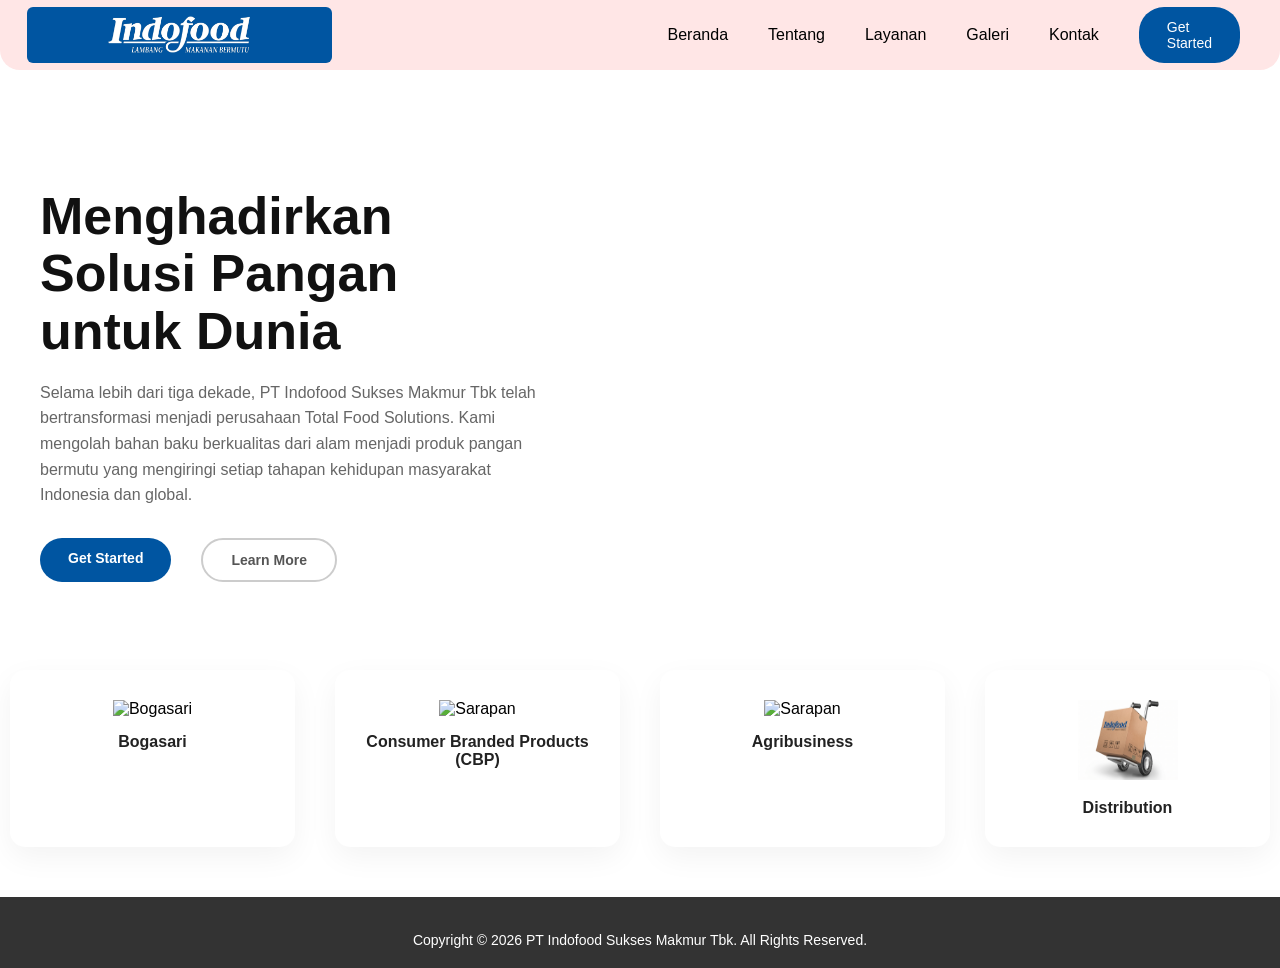
==== index.html @ 94a963d6 "Fix HTML encoding issues in index.html" ====
<!DOCTYPE html>
<html lang="en">
<head>
    <meta charset="UTF-8">
    <meta name="viewport" content="width=device-width, initial-scale=1.0">
    <title>Creative Digital Solution</title>
    <link rel="stylesheet" href="style.css">
    <link rel="stylesheet" href="responsive.css">
</head>
<body>

    <nav class="navbar">
        <div class="logo">
            <a href="index.html">
        <img src="Logo Indofood.png" alt="Logo"></div>
        <ul class="nav-links">
            <li><a href="index.html">Beranda</a></li>
            <li><a href="about.html">Tentang</a></li>
            <li><a href="layanan.html">Layanan</a></li>
            <li><a href="galeri.html">Galeri</a></li>
            <li><a href="kontak.html">Kontak</a></li>
            <li><a href="#" class="btn btn-blue">Get Started</a></li>
        </ul>   
    </nav>

    <section class="hero">
        <div class="hero-content">
            <h1>Menghadirkan Solusi Pangan untuk Dunia</h1>
            <p>Selama lebih dari tiga dekade, PT Indofood Sukses Makmur Tbk telah bertransformasi menjadi perusahaan Total Food Solutions. Kami mengolah bahan baku berkualitas dari alam menjadi produk pangan bermutu yang mengiringi setiap tahapan kehidupan masyarakat Indonesia dan global.</p>
         <div class="hero-buttons">
        <a href="#" class="btn btn-blue">Get Started</a>

        <div class="interactive-trigger">
            <a href="#" class="btn btn-outline">Learn More</a>

            <div class="hover-card">
                <div class="icon">📦</div>
                <h3>Informasi Layanan</h3>
                <p>Kami menyediakan ekosistem pangan terintegrasi mulai dari produksi hingga distribusi global.</p>
            </div> 
        </div> </div>
        </div>
        <div class="hero-image">
            <div class="placeholder-art">
               <div class="slideshow-container">
                    <img src="Foto Kurir.png" alt="Illustration" class="slide">
                    <img src="boxes.png" alt="Illustration" class="slide">
                    <img src="indofoodo.png" alt="Illustration" class="slide">   
            </div>
        </div>
    </section>

    <section class="features">
      
        <div class="card">
    
    <div class="card-main-content">
        <img src="tepung.png" alt="Bogasari">
        <h3>Bogasari</h3>
    </div>

    <div class="card-hover-panel">
        <h4>Bogasari Division</h4>
        <p>Memproduksi tepung terigu berkualitas tinggi dan produk sampingan untuk pasar nasional.</p>
    </div>

</div>
        <div class="card">
    <div class="card-main-content">
        <div class="icon"><img src="sarapan.png" alt="Sarapan"></div>
        <h3>Consumer Branded Products (CBP)</h3>
    </div> <div class="card-hover-panel">
        <h4>Consumer Branded Products (CBP)</h4>
        <p>Menyediakan produk pangan bermerk untuk memenuhi kebutuhan konsumen di pasar nasional.</p>
    </div>
</div>
       <div class="card">
    <div class="card-main-content">
        <div class="icon"><img src="madu.png" alt="Sarapan"></div>
        <h3>Agribusiness</h3>
    </div> <div class="card-hover-panel">
        <h4>Agribusiness</h4>
        <p>Menyediakan solusi pertanian terintegrasi untuk mendukung produksi pangan berkualitas tinggi.</p>
        <a href="#" class="card-link">Lihat Detail →</a>
    </div>
</div>
       <div class="card">
    <div class="card-main-content">
        <div class="icon"><img src="distribusi.png" alt="Distribusi"></div>
        <h3>Distribution</h3>
    </div> <div class="card-hover-panel">
        <h4>Distribution</h4>
        <p>Menyediakan solusi distribusi terintegrasi untuk memastikan produk sampai ke tangan konsumen dengan efisien.</p>
        <a href="#" class="card-link">Lihat Detail →</a>
    </div>
</div>
    </section>
    <footer style="background-color: #333; color: #fff; padding: 20px; text-align: center;">
    <p style="margin-top: 15px; font-size: 14px;">Copyright &copy; 2026 PT Indofood Sukses Makmur Tbk. All Rights Reserved.</p>
</footer>
</body>
</html>
---- style.css ----
/* --- 1. The Clean Global Reset --- */
html, body {
    margin: 0;
    padding: 0;
    width: 100%;
    font-family: neo-grotesk, sans-serif;
    overflow-x: hidden; /* Prevents horizontal scrollbars on small screens */
}

* {
    box-sizing: border-box;
    margin: 0;
    padding: 0;
}

h1, p, .hero-buttons, .card {

    margin: initial; 
}
/* --- Reusable Buttons --- */
.btn {
    padding: 12px 28px;
    border-radius: 25px;
    font-weight: bold;
    font-size: 14px;
    transition: 0.3s;
    display: inline-block;
}

.btn-blue {
    background-color: #0055A1;
    color: white !important;
    text-decoration: none;
}

.btn-blue:hover {
    background-color: #0055A1;
}

.btn-outline {
    border: 2px solid #ccc;
    color: #555;
    margin-left: 15px;
    text-decoration: none;
}

.btn-outline:hover {
    background-color: #eee;
}

/* --- 1. Navbar Styles --- */
.navbar {
    display: flex;
    justify-content: space-between;
    align-items: center; 
    padding: 20px 20px;
    background-color: #ffe6e6; 
    border-radius: 0 0 20px 20px;   
    width: 100%;
    height: 70px;
}

.logo {
    height: 70px;   
    width: 100%;     
    display: flex; 
 
}
.logo a {
    display: flex;
    align-items: center;
    text-decoration: none;
    border-radius: 50%;
    padding: 5px;
}
.logo img {
    height: 100%;
    width: auto;
    border-radius: 8px;
    padding: 2px;
    object-fit: cover;
}
.nav-links {
    display: flex;
    list-style: none;   
    align-items: center;
}

.nav-links li {
    margin: 0 20px;
}

.nav-links a {
    color: #000000;
    font-weight: 500;
    text-decoration: none;
}

.nav-links a:hover {
    color: #0046ff;
}

/* --- 2. Hero Section Styles --- */
.hero {
    display: flex;
    align-items: center;
    justify-content: space-between;
    padding: 60px 0;
    min-height: 70vh;
}

.hero-content {
    flex: 1;
    max-width: 500px;
    margin-left: 40px;
    margin-right: 40px;
}

.hero-content h1 {
    font-size: 52px;
    font-weight: 800;
    line-height: 1.1;
    color: #111;
    margin-bottom: 20px;
}

.hero-content p {
    color: #666;
    font-size: 16px;
    line-height: 1.6;
    margin-bottom: 30px;
}

.hero-image {
    flex: 1;
    display: flex;
    justify-content: center;
    position: relative;
    margin-top: 30px; /* Adds space above the image if you want to push it down */
    margin-right: 20px; /* Adds space to the right of the image if you want to pull it left */    
    transition: transform 1s; /* Smooth hover effect */
}
.hero-buttons {
    display: flex;
    gap: 15px;
    /* overflow: hidden;  <-- REMOVE OR DELETE THIS LINE IF IT EXISTS */
}
.slideshow-container {
    width: 100%;          /* Forces the image to responsive-scale to its container */
    max-width: 500px;     /* CHANGE THIS: Controls the maximum width/size of your image */
    height: 300px;         /* Keeps the aspect ratio perfect so it doesn't warp */
    margin-top: 30px;     /* CHANGE THIS: Adds space above the image if you want to push it down */
    margin-right: 20px;   /* CHANGE THIS: Adds space to the right of the image if you want to pull it left */
    transition: transform 1s; /* Smooth hover effect */
    padding: 20px;           /* Ensures no extra space around the image */
}
.slide {
    position: absolute;
    top: 0;
    left: 0;
    width: 100%;
    height: 300px;
    opacity: 0;
    display:block;
    object-fit: cover; /* Ensures the image covers the container without distortion */
    padding: 12px; 
    
    
    border-radius: 16px; 

    /* Keep your premium hover transition intact! */
    transition: transform 0.6s cubic-bezier(0.25, 1, 0.5, 1); 
    will-change: transform;
    animation: autoSlide 12s infinite ease-in-out;
    
    transition: transform 0.6s cubic-bezier(0.25, 1, 0.5, 1), opacity 0.3s;
}

.slide:hover {
    /* 3. INCREASE THE ZOOM SLIGHTLY (1.01 is too small to notice, 1.05 is perfect) */
    transform: scale(1.05); 
    cursor: pointer;
}

/* 3. Staggering the start time for each image so they don't slide at once */
.slide:nth-child(1) {
    animation-delay: 0s;
}
.slide:nth-child(2) {
    animation-delay: 4s; /* Starts 4 seconds in */
}
.slide:nth-child(3) {
    animation-delay: 8s; /* Starts 8 seconds in */
}

/* 4. THE ANIMATION TIMELINE MATH */
@keyframes autoSlide {
    0% { 
        opacity: 0; 
        pointer-events: none; /* Invisible to mouse */
    }
    5% { 
        opacity: 1; 
        pointer-events: auto; /* Clickable/Hoverable when visible! */
    }    
    33% { 
        opacity: 1; 
        pointer-events: auto; 
    }   
    38% { 
        opacity: 0; 
        pointer-events: none; /* Becomes invisible to mouse again */
    }   
    100% { 
        opacity: 0; 
        pointer-events: none; 
    }  
}
/* Background blob style for the illustration */
.circle-gradient {
    position: absolute;
    width: 200px;
    height: 200px;
    background: linear-gradient(135deg, #2b57ff, #a855f7);
    border-radius: 50%;
    z-index: -1;
    top: -20px;
    filter: blur(1px);
}

/* --- 3. Features Cards Styles --- */
.features {
    display: flex;
    justify-content: space-between;
    gap: 20px;
    margin-top: -30px; /* Pulls cards up slightly over the layout */
    padding-bottom: 50px;
}

.card {
    background: white;
    flex: 1;
    padding: 30px 20px;
    border-radius: 15px;
    text-align: center;
    margin-right: 40px;
    margin-left: 40px;
    box-shadow: 0 10px 30px rgba(0, 0, 0, 0.05);
    transition: transform 0.3s;
}

.card:hover {
    transform: translateY(-5px);    
}

.card img {
    width: 100px;
    height: 80px;
    margin-bottom: 15px;
}

.card h3 {
    font-size: 16px;
    color: #222;
    font-weight: 600;
}
/* 1. The wrapper container */
.interactive-trigger {
    display: inline-block;
    position: relative; /* <-- MAKE SURE THIS IS HERE! */
    visibility: visible !important;
    overflow: visible !important;
}
/* 2. Style your floating card (Hidden by default) */
.hover-card {
    position: absolute;
    top: 100%; 
    left: 50%;
    transform: translateX(-50%) translateY(15px); 
    
    width: 280px;
    background: white;
    padding: 20px;
    border-radius: 12px;
    box-shadow: 0 10px 30px rgba(0, 0, 0, 0.15);
    text-align: center;
    
    opacity: 0;
    pointer-events: none; 
    
    transition: opacity 0.4s ease, transform 0.4s cubic-bezier(0.25, 1, 0.5, 1);
    z-index: 99; 
}
.hover-card.icon { font-size: 30px; margin-bottom: 8px; }
.hover-card h3 { font-size: 16px; color: #222; margin-bottom: 5px; }
.hover-card p { font-size: 13px; color: #666; line-height: 1.4; }

.interactive-trigger:hover .hover-card {
    opacity: 1;
    pointer-events: auto;
    transform: translateX(-50%) translateY(5px); 
}
/* 1. Prepare the main card to hold an absolute floating panel */
.card {
    position: relative; /* Acts as the anchor boundary */
    overflow: hidden;   /* Keeps the hidden panel from showing outside the rounded corners */
    
    background: white;
    flex: 1;
    padding: 30px 20px;
    border-radius: 15px;
    text-align: center;
    margin: 0 10px;
    box-shadow: 0 10px 30px rgba(0, 0, 0, 0.05);
    transition: transform 0.3s ease, box-shadow 0.3s ease;
}

/* 2. Style the Hidden Hover Panel */
.card-hover-panel {
    position: absolute;
    bottom: 0;
    left: 0;
    width: 100%;
    height: 100%; /* Covers the entire box */
    background: rgba(255, 255, 255, 0.98); /* Clean white background */
    padding: 25px 20px;
    
    display: flex;
    flex-direction: column;
    justify-content: center;
    align-items: center;
    gap: 10px;
    
    /* Hide it completely by default and push it down slightly */
    opacity: 0;
    transform: translateY(20px);
    pointer-events: none;
    
    /* Smooth transition slide */
    transition: opacity 0.3s ease, transform 0.4s cubic-bezier(0.25, 1, 0.5, 1);
}

/* 3. Panel Typography Styles */
.card-hover-panel h4 { font-size: 16px; color: #0055A1; font-weight: 600; }
.card-hover-panel p { font-size: 13px; color: #666; line-height: 1.4; }
.card-link { font-size: 13px; color: #0055A1; font-weight: 600; text-decoration: none; }

/* 4. THE HOVER TRIGGER: Slide up and reveal the details! */
.card:hover .card-hover-panel {
    opacity: 1;
    transform: translateY(0); /* Snaps perfectly over the original image */
    pointer-events: auto;
}

/* Optional: Make the outer box pop slightly on hover too */
.card:hover {
    transform: translateY(-5px);
    box-shadow: 0 15px 35px rgba(0, 0, 0, 0.1);
}
.card-hover-panel {
    position: absolute;
    bottom: 0;
    left: 0;
    width: 100%;
    height: 100%; /* Covers the entire box */
    background: rgba(255, 255, 255, 0.98); /* Clean white background */
    padding: 25px 20px;
    
    display: flex;
    flex-direction: column;
    justify-content: center;
    align-items: center;
    gap: 10px;
    
    /* Hide it completely by default and push it down slightly */
    opacity: 0;
    transform: translateY(20px);
    pointer-events: none;
    
    /* Smooth transition slide */
    transition: opacity 0.3s ease, transform 0.4s cubic-bezier(0.25, 1, 0.5, 1);
}

/* 3. Panel Typography Styles */
.card-hover-panel h4 { font-size: 16px; color: #0055A1; font-weight: 600; }
.card-hover-panel p { font-size: 13px; color: #666; line-height: 1.4; }
.card-link { font-size: 13px; color: #0055A1; font-weight: 600; text-decoration: none; }

/* 4. THE HOVER TRIGGER: Slide up and reveal the details! */
.card:hover .card-hover-panel {
    opacity: 1;
    transform: translateY(0); /* Snaps perfectly over the original image */
    pointer-events: auto;
}

/* Optional: Make the outer box pop slightly on hover too */
.card:hover {
    transform: translateY(-5px);
    box-shadow: 0 15px 35px rgba(0, 0, 0, 0.1);
}
---- responsive.css ----
/* ==========================================================================
   1. TABLET LAYOUT (Screens smaller than 1024px wide)
   ========================================================================== */
@media (max-width: 1024px) {
    /* Shrink huge desktop padding so content doesn't get squeezed */
    .hero {
        padding: 60px 5%;
    }
    
    /* Make your main 4 cards drop into a comfortable 2x2 grid matrix */
    .card-container {
        display: grid;
        grid-template-columns: repeat(2, 1fr);
        gap: 20px;
    }
}

/* ==========================================================================
   2. MOBILE PHONE LAYOUT (Screens smaller than 768px wide)
   ========================================================================== */
@media (max-width: 768px) {
    /* Stack your hero buttons vertically if they run out of horizontal space */
    .hero-buttons {
        display: flex;
        flex-direction: column;
        width: 100%;
        gap: 15px;
    }
    
    /* Force your cards into a single, vertical column so users can just scroll down */
    .card-container {
        grid-template-columns: 1fr;
    }
    
    /* Slightly decrease font sizes so headings don't wrap awkwardly */
    h1 {
        font-size: 28px;
    }
}
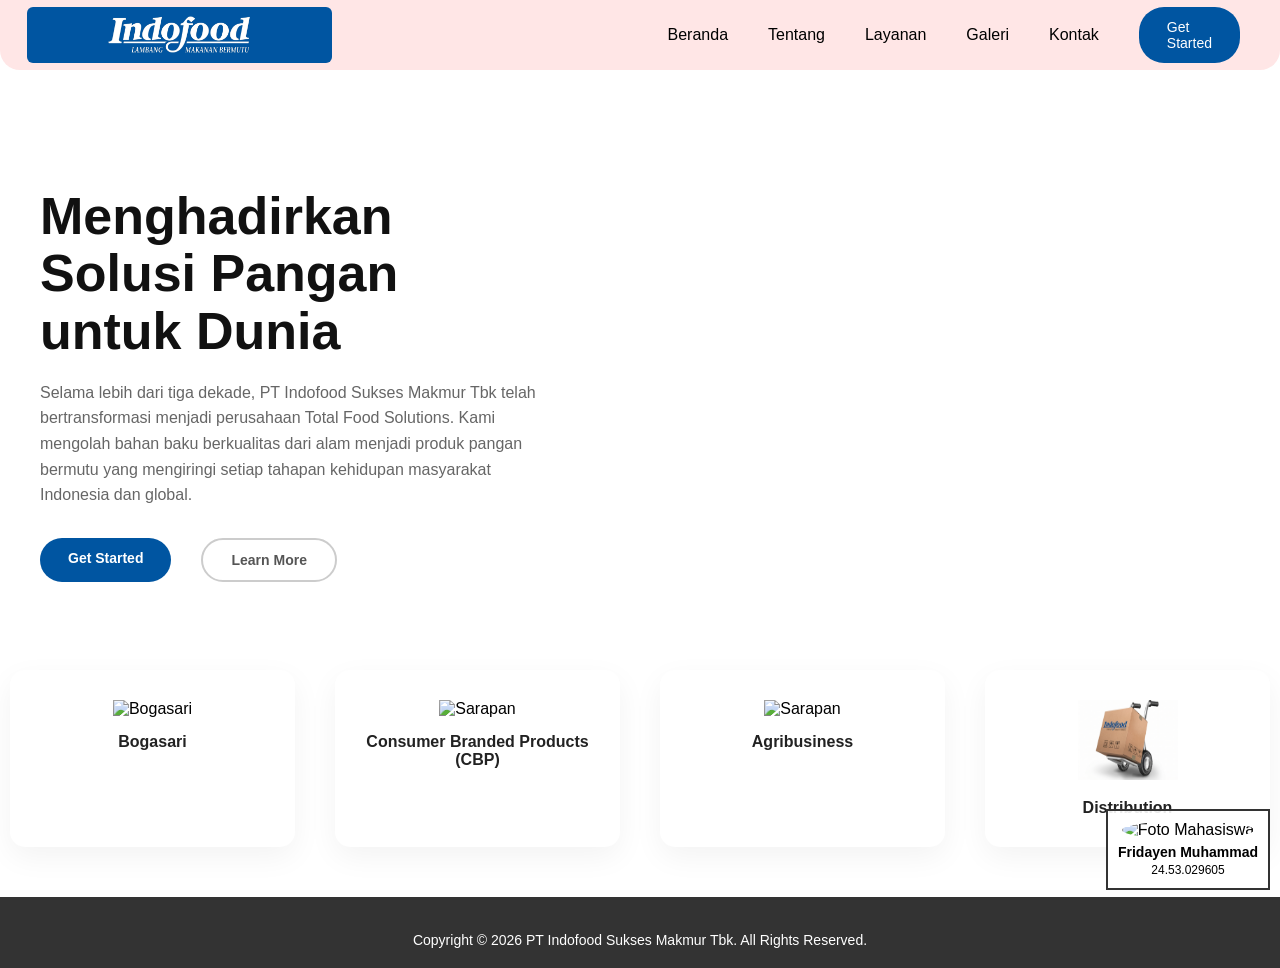
==== commit 99112fba: "Add contact card to index.html Added a fixed position contact card with student details." ====
--- a/index.html
+++ b/index.html
@@ -12,14 +12,16 @@
     <nav class="navbar">
         <div class="logo">
             <a href="index.html">
-        <img src="Logo Indofood.png" alt="Logo"></div>
+                <img src="Logo Indofood.png" alt="Logo">
+            </a>
+        </div>
         <ul class="nav-links">
             <li><a href="index.html">Beranda</a></li>
             <li><a href="about.html">Tentang</a></li>
             <li><a href="layanan.html">Layanan</a></li>
             <li><a href="galeri.html">Galeri</a></li>
             <li><a href="kontak.html">Kontak</a></li>
-            <li><a href="#" class="btn btn-blue">Get Started</a></li>
+            <li><a href="kontak2.html" class="btn btn-blue">Get Started</a></li>
         </ul>   
     </nav>
 
@@ -28,10 +30,10 @@
             <h1>Menghadirkan Solusi Pangan untuk Dunia</h1>
             <p>Selama lebih dari tiga dekade, PT Indofood Sukses Makmur Tbk telah bertransformasi menjadi perusahaan Total Food Solutions. Kami mengolah bahan baku berkualitas dari alam menjadi produk pangan bermutu yang mengiringi setiap tahapan kehidupan masyarakat Indonesia dan global.</p>
          <div class="hero-buttons">
-        <a href="#" class="btn btn-blue">Get Started</a>
+        <a href="kontak2.html" class="btn btn-blue">Get Started</a>
 
         <div class="interactive-trigger">
-            <a href="#" class="btn btn-outline">Learn More</a>
+            <a href="layanan.html" class="btn btn-outline">Learn More</a>
 
             <div class="hover-card">
                 <div class="icon">📦</div>
@@ -81,7 +83,6 @@
     </div> <div class="card-hover-panel">
         <h4>Agribusiness</h4>
         <p>Menyediakan solusi pertanian terintegrasi untuk mendukung produksi pangan berkualitas tinggi.</p>
-        <a href="#" class="card-link">Lihat Detail →</a>
     </div>
 </div>
        <div class="card">
@@ -91,12 +92,16 @@
     </div> <div class="card-hover-panel">
         <h4>Distribution</h4>
         <p>Menyediakan solusi distribusi terintegrasi untuk memastikan produk sampai ke tangan konsumen dengan efisien.</p>
-        <a href="#" class="card-link">Lihat Detail →</a>
     </div>
 </div>
     </section>
     <footer style="background-color: #333; color: #fff; padding: 20px; text-align: center;">
     <p style="margin-top: 15px; font-size: 14px;">Copyright &copy; 2026 PT Indofood Sukses Makmur Tbk. All Rights Reserved.</p>
 </footer>
+    <div style="position: fixed; bottom: 10px; right: 10px; background-color: rgba(255, 255, 255, 0.9); border: 2px solid #333; padding: 10px; text-align: center;">
+        <img src="WhatsApp Image 2026-03-14 at 22.16.09.jpeg" alt="Foto Mahasiswa" style="width: 50px; height: 50px; border-radius: 50%;"><br>
+        <strong style="font-size: 14px; margin-top: 5px; display: block;">Fridayen Muhammad</strong>
+        <span style="font-size: 12px;">24.53.029605</span>
+    </div>
 </body>
 </html>
--- a/style.css
+++ b/style.css
@@ -129,6 +129,7 @@
     font-size: 16px;
     line-height: 1.6;
     margin-bottom: 30px;
+    z-index: 1000;
 }
 
 .hero-image {
@@ -267,7 +268,7 @@
 /* 1. The wrapper container */
 .interactive-trigger {
     display: inline-block;
-    position: relative; /* <-- MAKE SURE THIS IS HERE! */
+    position: relative; 
     visibility: visible !important;
     overflow: visible !important;
 }
@@ -340,61 +341,17 @@
     transition: opacity 0.3s ease, transform 0.4s cubic-bezier(0.25, 1, 0.5, 1);
 }
 
-/* 3. Panel Typography Styles */
 .card-hover-panel h4 { font-size: 16px; color: #0055A1; font-weight: 600; }
 .card-hover-panel p { font-size: 13px; color: #666; line-height: 1.4; }
 .card-link { font-size: 13px; color: #0055A1; font-weight: 600; text-decoration: none; }
 
-/* 4. THE HOVER TRIGGER: Slide up and reveal the details! */
 .card:hover .card-hover-panel {
     opacity: 1;
-    transform: translateY(0); /* Snaps perfectly over the original image */
+    transform: translateY(0); 
     pointer-events: auto;
 }
 
-/* Optional: Make the outer box pop slightly on hover too */
 .card:hover {
     transform: translateY(-5px);
     box-shadow: 0 15px 35px rgba(0, 0, 0, 0.1);
 }
-.card-hover-panel {
-    position: absolute;
-    bottom: 0;
-    left: 0;
-    width: 100%;
-    height: 100%; /* Covers the entire box */
-    background: rgba(255, 255, 255, 0.98); /* Clean white background */
-    padding: 25px 20px;
-    
-    display: flex;
-    flex-direction: column;
-    justify-content: center;
-    align-items: center;
-    gap: 10px;
-    
-    /* Hide it completely by default and push it down slightly */
-    opacity: 0;
-    transform: translateY(20px);
-    pointer-events: none;
-    
-    /* Smooth transition slide */
-    transition: opacity 0.3s ease, transform 0.4s cubic-bezier(0.25, 1, 0.5, 1);
-}
-
-/* 3. Panel Typography Styles */
-.card-hover-panel h4 { font-size: 16px; color: #0055A1; font-weight: 600; }
-.card-hover-panel p { font-size: 13px; color: #666; line-height: 1.4; }
-.card-link { font-size: 13px; color: #0055A1; font-weight: 600; text-decoration: none; }
-
-/* 4. THE HOVER TRIGGER: Slide up and reveal the details! */
-.card:hover .card-hover-panel {
-    opacity: 1;
-    transform: translateY(0); /* Snaps perfectly over the original image */
-    pointer-events: auto;
-}
-
-/* Optional: Make the outer box pop slightly on hover too */
-.card:hover {
-    transform: translateY(-5px);
-    box-shadow: 0 15px 35px rgba(0, 0, 0, 0.1);
-}
--- a/responsive.css
+++ b/responsive.css
@@ -1,39 +1,144 @@
 /* ==========================================================================
-   1. TABLET LAYOUT (Screens smaller than 1024px wide)
+   1. OPTIMALISASI UNTUK TABLET & LAPTOP KECIL (Maksimal Lebar 992px)
    ========================================================================== */
-@media (max-width: 1024px) {
-    /* Shrink huge desktop padding so content doesn't get squeezed */
+@media (max-width: 992px) {
+    /* --- Navigasi --- */
+    .navbar {
+        padding: 10px 20px;
+    }
+    .nav-links li {
+        margin: 0 10px; /* Merapatkan menu agar tidak meluap */
+    }
+
+    /* --- Hero Section (Beranda & Tentang) --- */
     .hero {
-        padding: 60px 5%;
+        flex-direction: column; /* Membuat konten teks dan gambar menumpuk vertikal */
+        padding: 40px 20px;
+        min-height: auto;
+    }
+    .hero-content {
+        margin: 0 0 40px 0;
+        text-align: center;
+    }
+    .hero-content h1 {
+        font-size: 38px; /* Memperkecil ukuran judul */
+    }
+    .hero-buttons {
+        justify-content: center;
+    }
+    .hero-image, .hero-image2 {
+        margin-top: 20px;
+        width: 100%;
+    }
+
+    /* --- Fitur / Layanan Utama --- */
+    .features {
+        flex-wrap: wrap; /* Mengizinkan kartu turun ke bawah jika ruang habis */
+        justify-content: center;
+        gap: 30px;
+        margin-top: 20px;
+        padding: 0 20px 40px 20px;
+    }
+    .card {
+        flex: unset;
+        width: calc(50% - 20px); /* Mengubah susunan menjadi 2 kolom di tablet */
+    }
+
+    /* --- Grid Layanan --- */
+    .grid-container {
+        grid-template-columns: repeat(2, 1fr); /* Mengubah dari 3 kolom menjadi 2 kolom */
+    }
+
+    /* --- Halaman Kontak (Gaya Inline Berubah ke Flex) --- */
+    .contact-container {
+        flex-direction: column;
+        gap: 40px;
     }
     
-    /* Make your main 4 cards drop into a comfortable 2x2 grid matrix */
-    .card-container {
-        display: grid;
-        grid-template-columns: repeat(2, 1fr);
-        gap: 20px;
+    /* Menetralkan paksaan display:flex inline HTML pada halaman kontak */
+    div[style*="display:flex"], div[style*="display: flex"] {
+        flex-direction: column !important;
+        align-items: flex-start !important;
+    }
+    div[style*="margin-left: 90px"] {
+        margin-left: 20px !important;
+    }
+    div[style*="margin-right:60px"] {
+        margin-bottom: 10px;
     }
 }
 
 /* ==========================================================================
-   2. MOBILE PHONE LAYOUT (Screens smaller than 768px wide)
+   2. OPTIMALISASI UNTUK PONSEL / SMARTPHONE (Maksimal Lebar 600px)
    ========================================================================== */
-@media (max-width: 768px) {
-    /* Stack your hero buttons vertically if they run out of horizontal space */
-    .hero-buttons {
-        display: flex;
-        flex-direction: column;
-        width: 100%;
-        gap: 15px;
+@media (max-width: 600px) {
+    /* --- Navigasi Mobile Sederhana --- */
+    .navbar {
+        height: auto;
+        flex-direction: column; /* Menumpuk logo dan menu secara vertikal */
+        padding: 15px;
+        border-radius: 0 0 12px 12px;
     }
-    
-    /* Force your cards into a single, vertical column so users can just scroll down */
-    .card-container {
-        grid-template-columns: 1fr;
+    .logo {
+        justify-content: center;
+        height: 50px;
+        margin-bottom: 10px;
     }
-    
-    /* Slightly decrease font sizes so headings don't wrap awkwardly */
-    h1 {
-        font-size: 28px;
+    .nav-links {
+        flex-wrap: wrap;
+        justify-content: center;
+        gap: 10px;
+    }
+    .nav-links li {
+        margin: 5px 8px;
+    }
+    .btn {
+        padding: 8px 16px;
+        font-size: 13px;
+    }
+
+    /* --- Hero Section Ponsel --- */
+    .hero-content h1 {
+        font-size: 28px; /* Menyesuaikan judul untuk layar ponsel */
+    }
+    .hero-content p {
+        font-size: 14px;
+    }
+    .slideshow-container, .slideshow-container-2, .slideshow-container-3 {
+        height: 240px; /* Membatasi tinggi slider agar pas di layar ponsel */
+    }
+
+    /* --- Fitur Menjadi 1 Kolom Penuh --- */
+    .card {
+        width: 100%; /* Kartu Bogasari, CBP, dll. mengambil lebar penuh */
+    }
+
+    /* --- Grid Layanan Menjadi 1 Kolom Penuh --- */
+    .grid-container {
+        grid-template-columns: 1fr; /* Mi Instan, Susu, dll menumpuk 1 kolom ke bawah */
+        padding: 10px;
+    }
+    .grid-img {
+        height: 160px; /* Memperkecil gambar produk di ponsel */
+    }
+
+    /* --- Formulir Kontak --- */
+    .school-form-body {
+        padding: 15px;
+    }
+    .school-form-header .header-title {
+        font-size: 12px;
+    }
+
+    /* --- Reset Elemen Inline Style Global yang Lebar --- */
+    div[style*="width:150px"], div[style*="width:260px"] {
+        width: 100% !important;
+        margin-right: 0 !important;
+        margin-left: 0 !important;
+        text-align: center;
+    }
+    ul[style*="margin-left: 90px"], div[style*="margin-left:40px"] {
+        margin-left: 10px !important;
+        padding-left: 15px;
     }
 }
